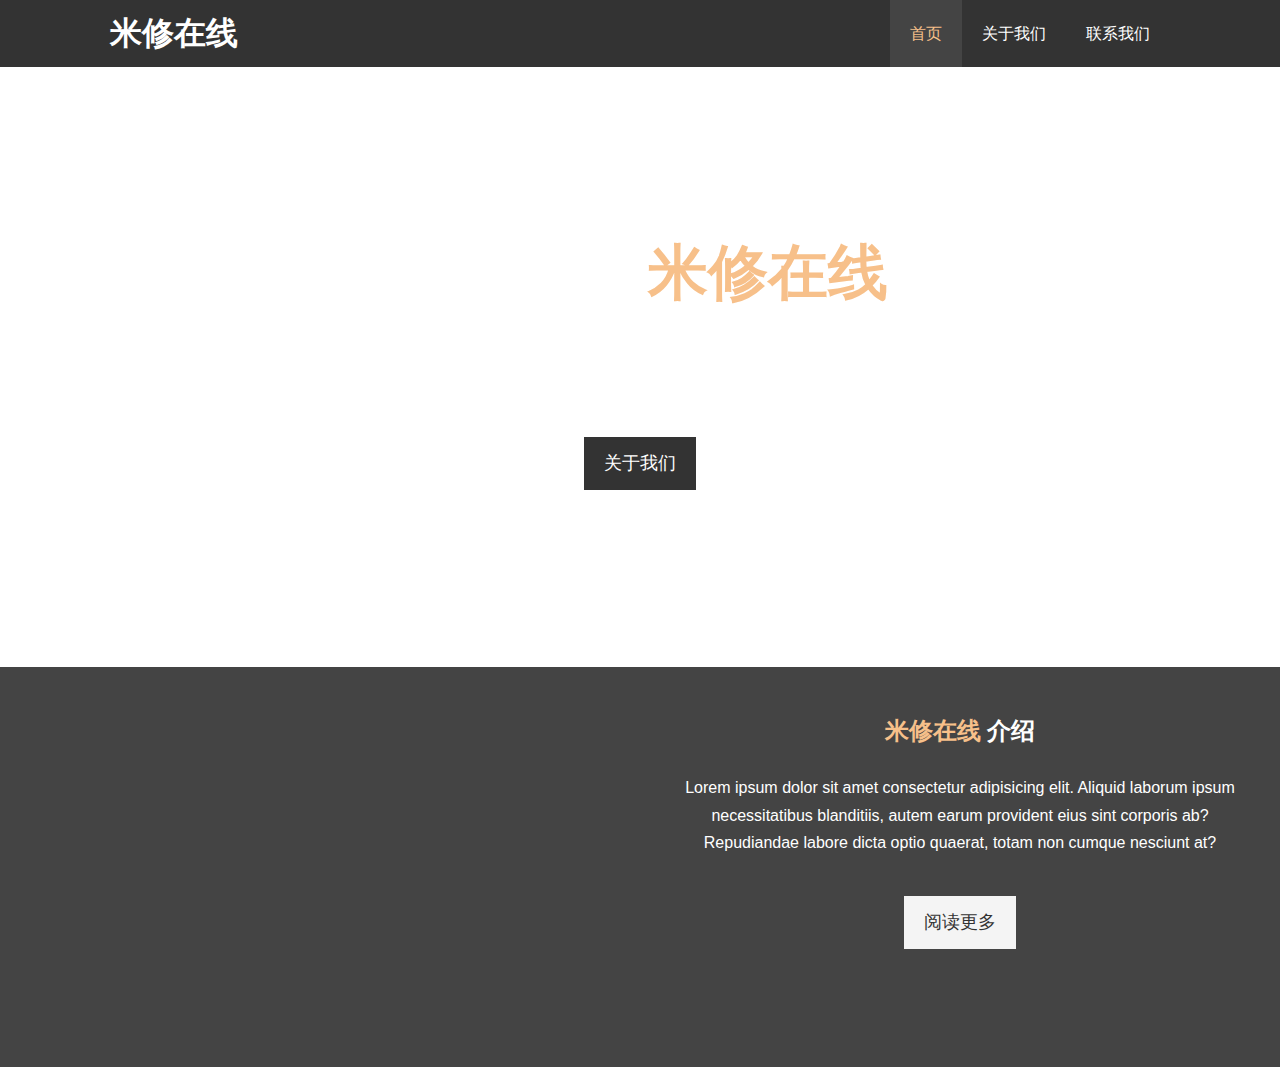
==== index.html @ 8c3625e5 "lesson-3" ====
<!DOCTYPE html>
<html lang="en">
<head>
    <meta charset="UTF-8">
    <meta name="viewport" content="width=device-width, initial-scale=1.0">
    <meta http-equiv="X-UA-Compatible" content="ie=edge">
    <meta name="description" content="欢迎来到米修在线">
    <meta name="keywords" content="前端学习，米修在线">
    <link rel="stylesheet" href="css/style.css">
    <title>米修在线｜首页</title>
</head>
<body>
 <header>
     <nav id="navbar">
         <div class="container">
             <h1><a href="index.html">米修在线</a></h1>
             <ul>
                 <li><a class=" current" href="index.html">首页</a></li>
                 <li><a href="about.html">关于我们</a></li>
                 <li><a href="contact.html">联系我们</a></li>
             </ul>
         </div>
     </nav>
     <div id="showcase">
         <div class="container">
            <div class="showcase-content">
                <h1>欢迎来到<span class="text-primary"> 米修在线</span></h1>
                <p>Lorem ipsum dolor sit amet consectetur adipisicing elit. Aliquid molestiae et illo libero sequi dolorum id fuga atque excepturi natus?</p>
                <a class="btn" href="about.html">关于我们</a>
            </div>
         </div>
     </div>
 </header>
 <section id="home-info" class="bg-dark">
     <div class="info-img"></div>
     <div class="info-content">
         <h2><span class="text-primary">米修在线</span> 介绍</h2>
         <p>Lorem ipsum dolor sit amet consectetur adipisicing elit. Aliquid laborum ipsum necessitatibus blanditiis, autem earum provident eius sint corporis ab? Repudiandae labore dicta optio quaerat, totam non cumque nesciunt at?</p>
         <a class="btn btn-light" href="about.html">阅读更多</a>
     </div>
 </section>
</body>
</html>
---- css/style.css ----
/* reset */
*{
    padding:0;
    margin:0;
    box-sizing:border-box;
}
/* main styling */
html,body{
    font-family: 'Segoe UI', Tahoma, Geneva, Verdana, sans-serif;
    line-height: 1.7em;
}
a{
    color:#333;
    text-decoration: none;
}
h1,h2,h3{
    padding-bottom:20px;
}
p{
    margin:10px 0;
}
/* utility classes */
.container{
    margin:0 auto;
    max-width: 1100px;
    overflow: hidden;
    padding:0 20px;
}
.text-primary{
    color:#f7c08a;
}
.bg-dark{
    background:#444;
    color:#fff;
}
/* navbar */
#navbar{
    background:#333;
    color:#fff;
    overflow: auto;
}
#navbar a{
    color:#fff;
}
#navbar h1{
    float:left;
    padding-top:20px;
}
#navbar ul{
    float:right;
    list-style: none;
}
#navbar ul li{
    float:left;
}
#navbar ul li a{
    display: block;
    padding:20px;
    text-align: center;
}
#navbar ul li a:hover,
#navbar ul li a.current{
    background:#444;
    color:#f7c08a;
}
/* showcase */
#showcase{
    background:url('../img/01index-showcase-bg.jpg') no-repeat center center/cover;
    height:600px;
}
#showcase .showcase-content{
    color:#fff;
    text-align: center;
    padding-top:170px;
}
#showcase .showcase-content h1{
    font-size: 60px;
    line-height: 1.2em;
}
#showcase .showcase-content p{
    font-size:20px;
    line-height:1.7em;
    padding-bottom:20px;
}
.btn{
    display: inline-block;
    font-size:18px;
    color:#fff;
    background:#333;
    padding:13px 20px;
}
.btn:hover{
    background:#f7c08a;
}
.btn-light{
    background:#f4f4f4;
    color:#333;
}
/* home-info */
#home-info{
    height:400px;
}
#home-info .info-img{
    float:left;
    width:50%;
    background:url('../img/02index-homeinfo-bg.jpg') no-repeat center center/cover;
    height:100%;
}
#home-info .info-content{
    float:right;
    width:50%;
    text-align: center;
    height:100%;
    padding:50px 30px;
    overflow: hidden;
}
#home-info .info-content p{
    padding-bottom:30px;
}
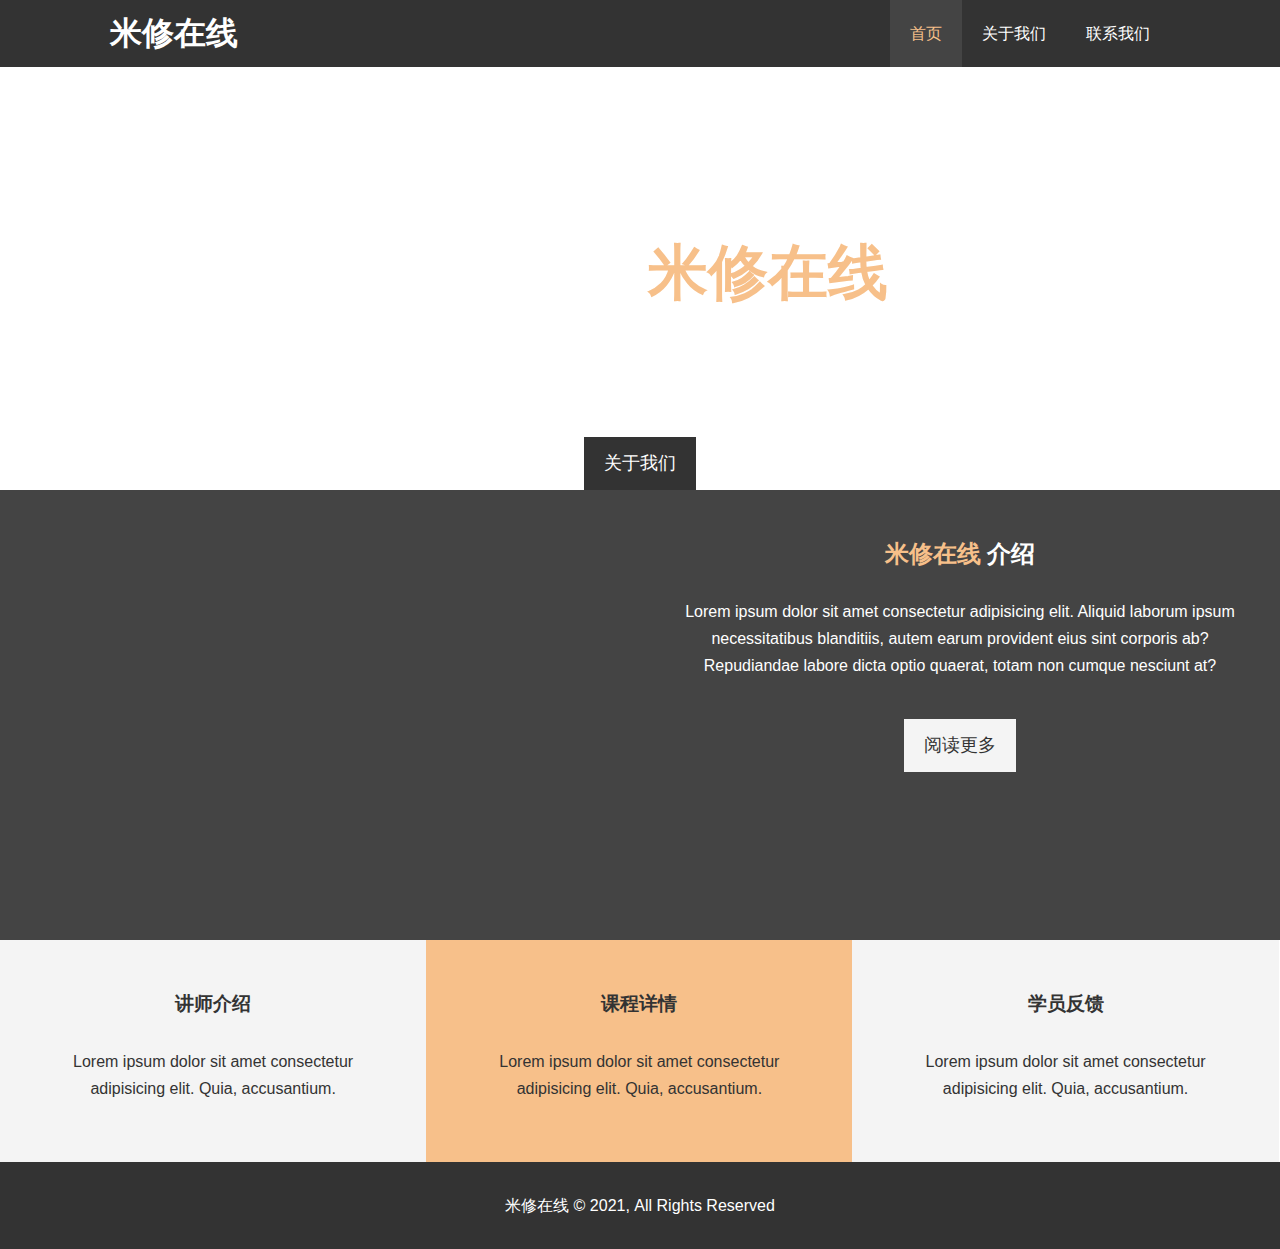
==== commit 94a1ebba: "lesson-7" ====
--- a/index.html
+++ b/index.html
@@ -6,7 +6,9 @@
     <meta http-equiv="X-UA-Compatible" content="ie=edge">
     <meta name="description" content="欢迎来到米修在线">
     <meta name="keywords" content="前端学习，米修在线">
+    <link rel="stylesheet" href="css/font-awesome.min.css">
     <link rel="stylesheet" href="css/style.css">
+	<link rel="stylesheet" media="screen and (max-width: 768px)" href="css/mobile.css">
     <title>米修在线｜首页</title>
 </head>
 <body>
@@ -39,5 +41,26 @@
          <a class="btn btn-light" href="about.html">阅读更多</a>
      </div>
  </section>
+ <section id="features">
+     <div class="box bg-light">
+       <i class="fa fa-users fa-3x"></i> 
+       <h3>讲师介绍</h3> 
+       <p>Lorem ipsum dolor sit amet consectetur adipisicing elit. Quia, accusantium.</p>
+     </div>
+     <div class="box bg-primary">
+        <i class="fa fa-leanpub fa-3x"></i> 
+        <h3>课程详情</h3> 
+        <p>Lorem ipsum dolor sit amet consectetur adipisicing elit. Quia, accusantium.</p>
+      </div>
+      <div class="box bg-light">
+        <i class="fa fa-graduation-cap fa-3x"></i> 
+        <h3>学员反馈</h3> 
+        <p>Lorem ipsum dolor sit amet consectetur adipisicing elit. Quia, accusantium.</p>
+      </div>
+ </section>
+ <div class="clr"></div>
+ <footer id="main-footer">
+     <p>米修在线 &copy; 2021, All Rights Reserved</p>
+ </footer>
 </body>
 </html>--- a/css/style.css
+++ b/css/style.css
@@ -33,6 +33,16 @@
     background:#444;
     color:#fff;
 }
+.clr{
+    clear:both;
+}
+.py{
+    padding:10px 0;
+}
+.l-heading{
+    font-size:40px;
+    padding-top:20px;
+}
 /* navbar */
 #navbar{
     background:#333;
@@ -66,7 +76,7 @@
 /* showcase */
 #showcase{
     background:url('../img/01index-showcase-bg.jpg') no-repeat center center/cover;
-    height:600px;
+    height:100%;
 }
 #showcase .showcase-content{
     color:#fff;
@@ -88,6 +98,7 @@
     color:#fff;
     background:#333;
     padding:13px 20px;
+    border:none;
 }
 .btn:hover{
     background:#f7c08a;
@@ -98,7 +109,7 @@
 }
 /* home-info */
 #home-info{
-    height:400px;
+    height:450px;
 }
 #home-info .info-img{
     float:left;
@@ -116,4 +127,94 @@
 }
 #home-info .info-content p{
     padding-bottom:30px;
+}
+
+/* features */
+.box{
+    float:left;
+    width:33.3%;
+    padding:50px;
+    text-align:center;
+}
+.box i{
+    margin-bottom:10px;
+}
+.bg-light{
+    background:#f4f4f4;
+    color:#333;
+}
+.bg-primary{
+    background:#f7c08a;
+    color:#333;
+}
+/* about-info */
+#about-info .info-left{
+    float:left;
+    width:50%;
+    height:100%;
+}
+#about-info .info-right{
+    float:right;
+    width:50%;
+    height:100%;
+}
+#about-info .info-right img{
+    display:block;
+    width:80%;
+    margin:0 auto;
+    border-radius: 50%;
+}
+
+/* testimonals */
+#testimonials{
+    height:100%;
+    background:url('../img/04about-testimonals-bg.jpg') no-repeat center center/cover;
+    padding-top:100px;
+}
+#testimonials h2{
+    color:#fff;
+    text-align: center;
+    padding-bottom:40px;
+}
+#testimonials .testimonial{
+    padding:20px;
+    margin-bottom:40px;
+    border-radius:5px;
+    opacity:0.9;
+}
+#testimonials .testimonial img{
+    width:100px;
+    height:100px;
+    border-radius:50%;
+    float:left;
+    margin-right:20px;
+}
+/* contact-form */
+#contact-form .form-group{
+    margin-bottom:20px;
+}
+#contact-form label{
+    display: block;
+    margin-bottom:5px;
+}
+#contact-form input,
+#contact-form textarea{
+    width:100%;
+    padding:10px;
+    border:1px #ddd solid;
+}
+#contact-form textarea{
+    height:200px;
+}
+#contact-form input:focus,
+#contact-form textarea:focus{
+    outline:none;
+    border-color:#f7c08a;
+}
+/* footer */
+#main-footer{
+    text-align:center;
+    background:#333;
+    color:#fff;
+    padding:20px;
 }--- a/css/mobile.css
+++ b/css/mobile.css
@@ -0,0 +1,50 @@
+/* navbar */
+#navbar h1{
+    float:none;
+    text-align: center;
+}
+#navbar ul,
+#navbar ul li{
+    float:none;
+}
+#navbar ul li a{
+    padding:5px;
+    border-bottom:#444 dotted 1px;
+}
+/* showcase */
+#showcase .showcase-content{
+    padding-top:70px;
+    padding-bottom:30px;
+}
+#showcase .showcase-content h1{
+    font-size:40px;
+}
+/* home-info */
+#home-info .info-img{
+    display:none;
+}
+#home-info .info-content{
+    width:100%;
+}
+
+/* features */
+.box{
+    float:none;
+    width:100%;
+}
+/* about-info */
+#about-info .info-left,
+#about-info .info-right{
+    float:none;
+    width:100%;
+}
+.l-heading{
+    text-align: center;
+}
+#about-info .info-right{
+    margin-top:30px;
+}
+/* contact-info */
+#contact-info .box{
+    border-bottom:gray dotted 1px;
+}